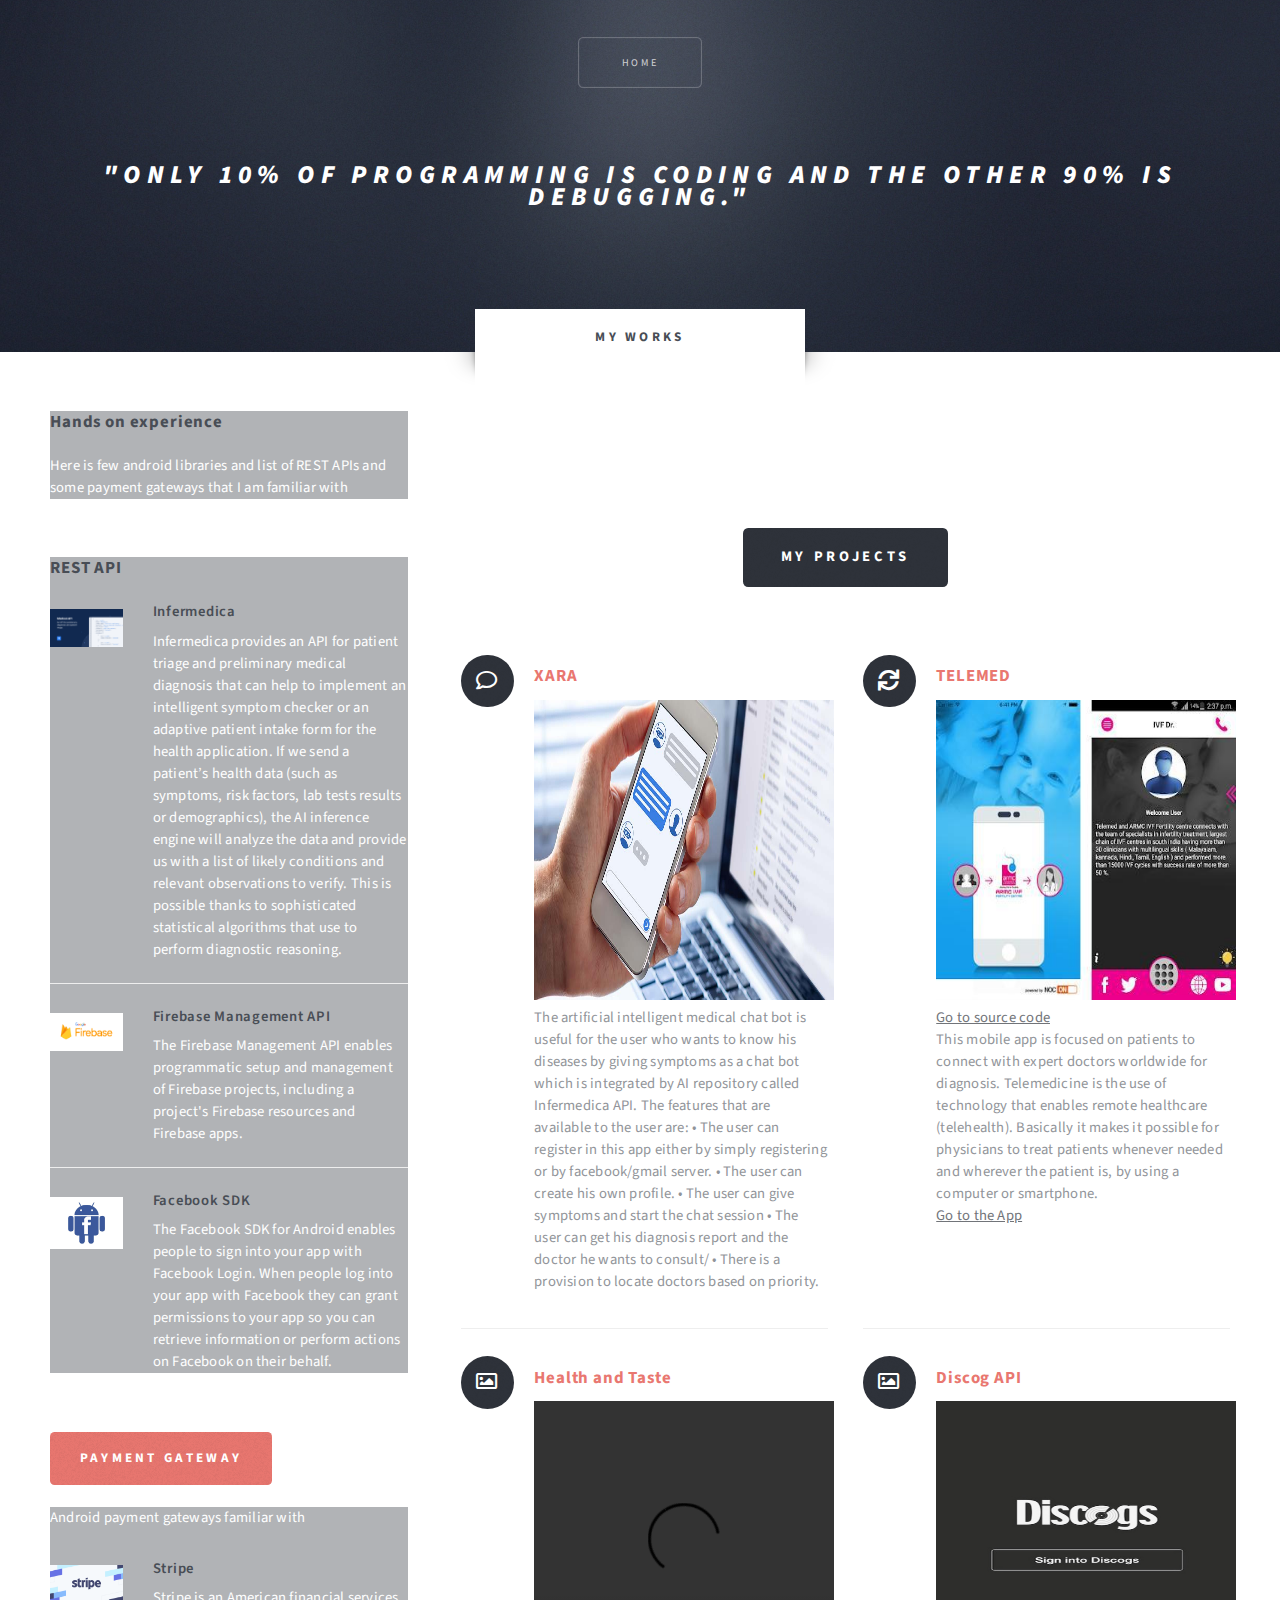
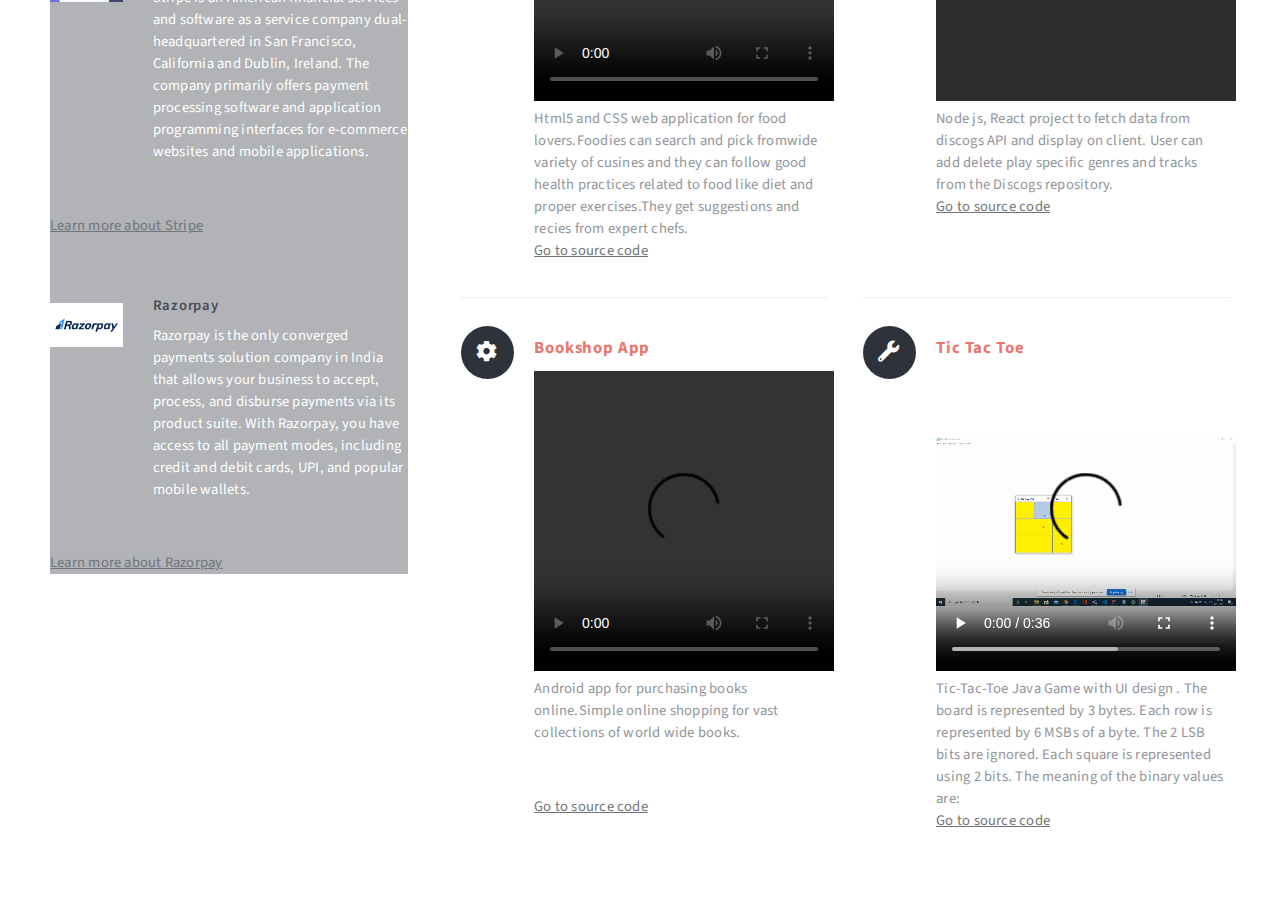
==== left-sidebar.html @ 01635f83 "portfolio" ====
<!DOCTYPE HTML>
<!--
	Escape Velocity by HTML5 UP
	html5up.net | @ajlkn
	Free for personal and commercial use under the CCA 3.0 license (html5up.net/license)
-->
<html>

<head>
	<title>Left Sidebar - Escape Velocity by HTML5 UP</title>
	<meta charset="utf-8" />
	<meta name="viewport" content="width=device-width, initial-scale=1, user-scalable=no" />
	<link rel="stylesheet" href="assets/css/main.css" />
</head>

<body class="left-sidebar is-preload">
	<div id="page-wrapper">

		<!-- Header -->
		<section id="header" class="wrapper">

			<!-- Logo -->
			<div id="logo">
				<h1><a href="index.html"><i>"Only 10% of programming is coding and The other 90% is debugging."</I></a>
				</h1>
				<p></p>
			</div>

			<!-- Nav -->
			<nav id="nav">
				<ul>
					<li><a href="index.html">Home</a></li>
					<!-- <li>
						<a href="#">Dropdown</a>
						<ul>
							<li><a href="#">Lorem ipsum</a></li>
							<li><a href="#">Magna veroeros</a></li>
							<li><a href="#">Etiam nisl</a></li>
							<li>
								<a href="#">Sed consequat</a>
								<ul>
									<li><a href="#">Lorem dolor</a></li>
									<li><a href="#">Amet consequat</a></li>
									<li><a href="#">Magna phasellus</a></li>
									<li><a href="#">Etiam nisl</a></li>
									<li><a href="#">Sed feugiat</a></li>
								</ul>
							</li>
							<li><a href="#">Nisl tempus</a></li>
						</ul>
					</li> -->
					<!-- <li class="current"><a href="left-sidebar.html">Left Sidebar</a></li>
					<li><a href="right-sidebar.html">Right Sidebar</a></li>
					<li><a href="no-sidebar.html">No Sidebar</a></li> -->
				</ul>
			</nav>

		</section>

		<!-- Main -->
		<section id="main" class="wrapper style2">
			<div class="title">MY WORKS</div>
			<div class="container">
				<div class="row gtr-150">
					<div class="col-4 col-12-medium">

						<!-- Sidebar -->
						<div id="sidebar">
							<section class="box">
								<header>
									<h2>Hands on experience</h2>
								</header>
								<p>Here is few android libraries and list of REST APIs and some payment gateways that I
									am familiar with </p>
								<!-- <a href="#" class="button style1">Learn More</a> -->
							</section>
							<section class="box">
								<header>
									<h2>REST API</h2>
								</header>
								<ul class="style2">
									<li>
										<article class="box post-excerpt">
											<a href="#" class="image left"><img src="images/infermedica.png"
													alt="" /></a>
											<h3><a href="#">Infermedica</a></h3>
											<p>Infermedica provides an API for patient triage and preliminary medical
												diagnosis that can help to implement an intelligent symptom checker or
												an adaptive patient intake form for the health application.

												If we send a patient’s health data (such as symptoms, risk factors,
												lab tests results or demographics), the AI inference engine will analyze
												the data and provide us with a list of likely conditions and relevant
												observations to verify. This is possible thanks to sophisticated
												statistical algorithms that use to perform diagnostic reasoning.</p>
										</article>
									</li>
									<li>
										<article class="box post-excerpt">
											<a href="#" class="image left"><img src="images/firebase.png" alt="" /></a>
											<h3><a href="#">Firebase Management API</a></h3>
											<p>The Firebase Management API enables programmatic setup and management of
												Firebase projects, including a project's Firebase resources and Firebase
												apps.</p>
										</article>
									</li>
									<li>
										<article class="box post-excerpt">
											<a href="#" class="image left"><img src="images/facebooksdk.png"
													alt="" /></a>
											<h3><a href="#">Facebook SDK</a></h3>
											<p>The Facebook SDK for Android enables people to sign into your app with
												Facebook Login. When people log into your app with Facebook they can
												grant permissions to your app so you can retrieve information or perform
												actions on Facebook on their behalf.</p>
										</article>
									</li>
								</ul>


							</section>
							<a href="#" class="button style1">Payment Gateway</a></br><br>
							<section class="box">

								<header>
									<p>Android payment gateways familiar with</p>
								</header>

								<article class="box post-excerpt">
									<a href="#" class="image left"><img src="images/stripe.png" alt="" /></a>
									<h3><a href="#">Stripe</a></h3>
									<p>Stripe is an American financial services and software as a service company
										dual-headquartered in San Francisco, California and Dublin, Ireland. The
										company primarily offers payment processing software and application
										programming interfaces for e-commerce websites and mobile applications. </p>
									<br><a href="https://stripe.com/en-ca">Learn more about Stripe</a>
								</article>


								<article class="box post-excerpt">
									<a href="#" class="image left"><img src="images/razorpay.png" alt="" /></a>
									<h3><a href="#">Razorpay</a></h3>
									<p>Razorpay is the only converged payments solution company in India that allows
										your business to accept, process, and disburse payments via its product
										suite. With Razorpay, you have access to all payment modes, including credit
										and debit cards, UPI, and popular mobile wallets.</p>
									<br><a href="https://razorpay.com/?couponCode=NEWYEAR21&version=t2">Learn more
										about Razorpay</a>
								</article>

								<!-- <ul class="style3">
									<li><a href="#">Picasso</a></li>
									<li><a href="#">Glide</a></li>
									<li><a href="#">Orci sem vel libero cras nisi odio</a></li>
									<li><a href="#">Sed hendrerit massa nam mattis</a></li>
									<li><a href="#">Turpis vel leo accumsan aliquet</a></li>
									<li><a href="#">Dapibus mi fermentum fusce non</a></li>
									<li><a href="#">Arcu laoreet sapien tempus</a></li>
									<li><a href="#">Nulla iaculis egestas varius</a></li>
									<li><a href="#">Augue massa feugiat quam pretium</a></li>
									<li><a href="#">Orci sem vel libero cras nisi odio</a></li>
									<li><a href="#">Sed hendrerit massa nam mattis</a></li>
								</ul> -->
							</section>
						</div>

					</div>
					<div class="col-8 col-12-medium imp-medium">

						<!-- Features -->
						<section id="features">
							<header class="style1">
								<ul class="actions">
									<li><a href="#" class="button style3 large">MY PROJECTS</a></li>
								</ul>
								<!-- <h2></h2> -->
								<!-- <p>Here is some of my few academic projects</p> -->
							</header>
							<div class="feature-list">
								<div class="row">
									<div class="col-6 col-12-medium">
										<section>
											<h3 class="icon fa-comment">XARA</h3>
											<img src="images/xara.jpg" alt="" width="300" height="300" />
											<p>The artificial intelligent medical chat bot is useful for the user who
												wants to
												know his diseases by giving symptoms as a chat bot which is integrated
												by AI
												repository called Infermedica API.
												The features that are available to the user are:
												• The user can register in this app either by simply registering or by
												facebook/gmail server.
												• The user can create his own profile.
												• The user can give symptoms and start the chat session
												• The user can get his diagnosis report and the doctor he wants to
												consult/
												• There is a provision to locate doctors based on priority.
												<!-- <br><a href="https://github.com/liyaalex/MusicPlaylist.git">Go to source
											code</a> -->
											</p>
										</section>
									</div>
									<div class="col-6 col-12-medium">
										<section>
											<h3 class="icon solid fa-sync">TELEMED</h3>
											<img src="images/telemedImg.jpg" alt="" width="300" height="300" />
											<br><a href="https://github.com/krishnajayakumar/health-taste.git">Go to
												source
												code</a>
											<p>This mobile app is focused on patients to connect with expert doctors
												worldwide
												for diagnosis.
												Telemedicine is the use of technology that enables remote healthcare
												(telehealth). Basically it makes it possible for physicians to treat
												patients
												whenever needed and wherever the patient is, by using a computer or
												smartphone.
												<br><a href="http://telemedapp.care/">Go to the App</a>
											</p>
										</section>
									</div>
									<div class="col-6 col-12-medium">
										<section>
											<h3 class="icon fa-image"> Health and Taste</h3>
											<video width="300" height="300" controls autoplay>
												<source src="images/healthandTaste.mp4" type=video/mp4> </video> <p>
												Html5 and
												CSS web application for food lovers.Foodies can search and pick
												fromwide variety of cusines and they can follow good health practices
												related to
												food like diet and proper exercises.They get suggestions and recies from
												expert
												chefs.
												<br><a
													href="https://github.com/krishnajayakumar/HealthandTasteBuds.git">Go
													to
													source
													code</a>
												</p>
										</section>
									</div>
									<div class="col-6 col-12-medium">
										<section>
											<h3 class="icon fa-image"> Discog API</h3>
											<img src="images/discog.jpg" alt="" width="300" height="300" />
											<p>Node js, React
												project to fetch data from discogs API and display on client.
												User can add delete play specific genres and tracks from the Discogs
												repository.
												<br><a href="https://github.com/krishnajayakumar/discogMusic.git">Go to
													source
													code</a>
											</p>
										</section>
									</div>
									<div class="col-6 col-12-medium">
										<section>
											<h3 class="icon solid fa-cog">Bookshop App</h3>

											<video width="300" height="300" controls autoplay>
												<source src="images/bookshop.mp4" type=video/mp4> </video> <p>Android
												app for purchasing books online.Simple online shopping for vast
												collections of world wide books.</p>
												<br><a href="https://github.com/krishnajayakumar/BookShop.git">Go to
													source
													code</a>
										</section>
									</div>
									<div class="col-6 col-12-medium">
										<section>
											<h3 class="icon solid fa-wrench">Tic Tac Toe</h3>
											<video width="300" height="300" controls autoplay>
												<source src="images/tic_tac_toe.webm" type=video/mp4> </video> <p>
												Tic-Tac-Toe
												Java
												Game with UI design .
												The board is represented by 3 bytes. Each row is represented by 6 MSBs
												of a
												byte. The 2 LSB bits are ignored.
												Each square is represented using 2 bits. The meaning of the binary
												values are:
												<br><a href="https://github.com/krishnajayakumar/my-projects.git">Go to
													source
													code</a>
												</p>
										</section>
									</div>

								</div>
								<!-- <ul class="actions special">
							<li><a href="#" class="button style1 large">Get Started</a></li>
							<li><a href="#" class="button style2 large">More Info</a></li>
						</ul> -->
						</section>

					</div>
		</section>



	</div>
	</div>
	</div>
	</section>


	</div>

	<!-- Scripts -->
	<script src="assets/js/jquery.min.js"></script>
	<script src="assets/js/jquery.dropotron.min.js"></script>
	<script src="assets/js/browser.min.js"></script>
	<script src="assets/js/breakpoints.min.js"></script>
	<script src="assets/js/util.js"></script>
	<script src="assets/js/main.js"></script>

</body>

</html>
---- assets/css/main.css ----
@import url("fontawesome-all.min.css");
@import url("https://fonts.googleapis.com/css?family=Source+Sans+Pro:400,400italic,700,900");

/*
	Escape Velocity by HTML5 UP
	html5up.net | @ajlkn
	Free for personal and commercial use under the CCA 3.0 license (html5up.net/license)
*/

html, body, div, span, applet, object,
iframe, h1, h2, h3, h4, h5, h6, p, blockquote,
pre, a, abbr, acronym, address, big, cite,
code, del, dfn, em, img, ins, kbd, q, s, samp,
small, strike, strong, sub, sup, tt, var, b,
u, i, center, dl, dt, dd, ol, ul, li, fieldset,
form, label, legend, table, caption, tbody,
tfoot, thead, tr, th, td, article, aside,
canvas, details, embed, figure, figcaption,
footer, header, hgroup, menu, nav, output, ruby,
section, summary, time, mark, audio, video {
	margin: 0;
	padding: 0;
	border: 0;
	font-size: 100%;
	font: inherit;
	vertical-align: baseline;}

article, aside, details, figcaption, figure,
footer, header, hgroup, menu, nav, section {
	display: block;}

body {
	line-height: 1;
}

ol, ul {
	list-style: none;
}

blockquote, q {
	quotes: none;
}

	blockquote:before, blockquote:after, q:before, q:after {
		content: '';
		content: none;
	}

table {
	border-collapse: collapse;
	border-spacing: 0;
}

body {
	-webkit-text-size-adjust: none;
}

mark {
	background-color: transparent;
	color: inherit;
}

input::-moz-focus-inner {
	border: 0;
	padding: 0;
}

input, select, textarea {
	-moz-appearance: none;
	-webkit-appearance: none;
	-ms-appearance: none;
	appearance: none;
}

/* Basic */

	@-ms-viewport {
		width: device-width;
	}

	html {
		box-sizing: border-box;
	}

	*, *:before, *:after {
		box-sizing: inherit;
	}

	body.is-preload *, body.is-preload *:before, body.is-preload *:after {
		-moz-animation: none !important;
		-webkit-animation: none !important;
		-ms-animation: none !important;
		animation: none !important;
		-moz-transition: none !important;
		-webkit-transition: none !important;
		-ms-transition: none !important;
		transition: none !important;
	}

	body, input, textarea, select {
		font-family: 'Source Sans Pro', sans-serif;
		font-weight: 400;
		color: #919499;
		font-size: 14pt;
		line-height: 1.75em;
		letter-spacing: 0.025em;
	}

	h1, h2, h3, h4, h5, h6 {
		font-weight: 700;
		color: #484d55;
	}

		h1 a, h2 a, h3 a, h4 a, h5 a, h6 a {
			color: inherit;
			text-decoration: none;
		}

	a {
		-moz-transition: color .25s ease-in-out;
		-webkit-transition: color .25s ease-in-out;
		-ms-transition: color .25s ease-in-out;
		transition: color .25s ease-in-out;
		text-decoration: underline;
		color: #717479;
	}

		a:hover {
			text-decoration: none;
		}

	strong, b {
		font-weight: 700;
		color: #484d55;
	}

	blockquote {
		border-left: solid 0.5em #ddd;
		padding: 1em 0 1em 2em;
		font-style: italic;
	}

	em, i {
		font-style: italic;
	}

	hr {
		border: 0;
		border-top: solid 1px #ddd;
		margin: 2em 0 2em 0;
	}

	sub {
		position: relative;
		top: 0.5em;
		font-size: 0.8em;
	}

	sup {
		position: relative;
		top: -0.5em;
		font-size: 0.8em;
	}

	.nobr {
		white-space: nowrap;
	}

	br.clear {
		clear: both;
	}

	p, ul, ol, dl, table, blockquote, form {
		margin-bottom: 2em;
	}

/* Container */

	.container {
		margin: 0 auto;
		max-width: 100%;
		width: 68em;
	}

		@media screen and (max-width: 1680px) {

			.container {
				width: 70em;
			}

		}

		@media screen and (max-width: 1280px) {

			.container {
				width: calc(100% - 100px);
			}

		}

		@media screen and (max-width: 980px) {

			.container {
				width: calc(100% - 100px);
			}

		}

		@media screen and (max-width: 736px) {

			.container {
				width: calc(100% - 40px);
			}

		}

/* Row */

	.row {
		display: flex;
		flex-wrap: wrap;
		box-sizing: border-box;
		align-items: stretch;
	}
.center {
  display: block;
  margin-left: auto;
  margin-right: auto;
  margin-top:10%;
  width: 20%;
  border-radius: 50%;
  
}
.centerBackground {
	display: block;
	padding: 20dp;
	margin-left: auto;
	margin-right: auto;
	width: 40%;
	color: white;
	background-color: brown;
  }
		.row > * {
			box-sizing: border-box;
		}

		.row.gtr-uniform > * > :last-child {
			margin-bottom: 0;
		}

		.row.aln-left {
			justify-content: flex-start;
		}

		.row.aln-center {
			justify-content: center;
		}

		.row.aln-right {
			justify-content: flex-end;
		}

		.row.aln-top {
			align-items: flex-start;
		}

		.row.aln-middle {
			align-items: center;
		}

		.row.aln-bottom {
			align-items: flex-end;
		}

		.row > .imp {
			order: -1;
		}

		.row > .col-1 {
			width: 8.33333%;
		}

		.row > .off-1 {
			margin-left: 8.33333%;
		}

		.row > .col-2 {
			width: 16.66667%;
		}

		.row > .off-2 {
			margin-left: 16.66667%;
		}

		.row > .col-3 {
			width: 25%;
		}

		.row > .off-3 {
			margin-left: 25%;
		}

		.row > .col-4 {
			width: 33.33333%;
		}

		.row > .off-4 {
			margin-left: 33.33333%;
		}

		.row > .col-5 {
			width: 41.66667%;
		}

		.row > .off-5 {
			margin-left: 41.66667%;
		}

		.row > .col-6 {
			width: 50%;
		}

		.row > .off-6 {
			margin-left: 50%;
		}

		.row > .col-7 {
			width: 58.33333%;
		}

		.row > .off-7 {
			margin-left: 58.33333%;
		}

		.row > .col-8 {
			width: 66.66667%;
		}

		.row > .off-8 {
			margin-left: 66.66667%;
		}

		.row > .col-9 {
			width: 75%;
		}

		.row > .off-9 {
			margin-left: 75%;
		}

		.row > .col-10 {
			width: 83.33333%;
		}

		.row > .off-10 {
			margin-left: 83.33333%;
		}

		.row > .col-11 {
			width: 91.66667%;
		}

		.row > .off-11 {
			margin-left: 91.66667%;
		}

		.row > .col-12 {
			width: 100%;
		}

		.row > .off-12 {
			margin-left: 100%;
		}

		.row.gtr-0 {
			margin-top: 0px;
			margin-left: 0px;
		}

			.row.gtr-0 > * {
				padding: 0px 0 0 0px;
			}

			.row.gtr-0.gtr-uniform {
				margin-top: 0px;
			}

				.row.gtr-0.gtr-uniform > * {
					padding-top: 0px;
				}

		.row.gtr-25 {
			margin-top: -12.5px;
			margin-left: -12.5px;
		}

			.row.gtr-25 > * {
				padding: 12.5px 0 0 12.5px;
			}

			.row.gtr-25.gtr-uniform {
				margin-top: -12.5px;
			}

				.row.gtr-25.gtr-uniform > * {
					padding-top: 12.5px;
				}

		.row.gtr-50 {
			margin-top: -25px;
			margin-left: -25px;
		}

			.row.gtr-50 > * {
				padding: 25px 0 0 25px;
			}

			.row.gtr-50.gtr-uniform {
				margin-top: -25px;
			}

				.row.gtr-50.gtr-uniform > * {
					padding-top: 25px;
				}

		.row {
			margin-top: -50px;
			margin-left: -50px;
		}

			.row > * {
				padding: 50px 0 0 50px;
			}

			.row.gtr-uniform {
				margin-top: -50px;
			}

				.row.gtr-uniform > * {
					padding-top: 50px;
				}

		.row.gtr-150 {
			margin-top: -75px;
			margin-left: -75px;
		}

			.row.gtr-150 > * {
				padding: 75px 0 0 75px;
			}

			.row.gtr-150.gtr-uniform {
				margin-top: -75px;
			}

				.row.gtr-150.gtr-uniform > * {
					padding-top: 75px;
				}

		.row.gtr-200 {
			margin-top: -100px;
			margin-left: -100px;
		}

			.row.gtr-200 > * {
				padding: 100px 0 0 100px;
			}

			.row.gtr-200.gtr-uniform {
				margin-top: -100px;
			}

				.row.gtr-200.gtr-uniform > * {
					padding-top: 100px;
				}

		@media screen and (max-width: 1680px) {

			.row {
				display: flex;
				flex-wrap: wrap;
				box-sizing: border-box;
				align-items: stretch;
			}

				.row > * {
					box-sizing: border-box;
				}

				.row.gtr-uniform > * > :last-child {
					margin-bottom: 0;
				}

				.row.aln-left {
					justify-content: flex-start;
				}

				.row.aln-center {
					justify-content: center;
				}

				.row.aln-right {
					justify-content: flex-end;
				}

				.row.aln-top {
					align-items: flex-start;
				}

				.row.aln-middle {
					align-items: center;
				}

				.row.aln-bottom {
					align-items: flex-end;
				}

				.row > .imp-xlarge {
					order: -1;
				}

				.row > .col-1-xlarge {
					width: 8.33333%;
				}

				.row > .off-1-xlarge {
					margin-left: 8.33333%;
				}

				.row > .col-2-xlarge {
					width: 16.66667%;
				}

				.row > .off-2-xlarge {
					margin-left: 16.66667%;
				}

				.row > .col-3-xlarge {
					width: 25%;
				}

				.row > .off-3-xlarge {
					margin-left: 25%;
				}

				.row > .col-4-xlarge {
					width: 33.33333%;
				}

				.row > .off-4-xlarge {
					margin-left: 33.33333%;
				}

				.row > .col-5-xlarge {
					width: 41.66667%;
				}

				.row > .off-5-xlarge {
					margin-left: 41.66667%;
				}

				.row > .col-6-xlarge {
					width: 50%;
				}

				.row > .off-6-xlarge {
					margin-left: 50%;
				}

				.row > .col-7-xlarge {
					width: 58.33333%;
				}

				.row > .off-7-xlarge {
					margin-left: 58.33333%;
				}

				.row > .col-8-xlarge {
					width: 66.66667%;
				}

				.row > .off-8-xlarge {
					margin-left: 66.66667%;
				}

				.row > .col-9-xlarge {
					width: 75%;
				}

				.row > .off-9-xlarge {
					margin-left: 75%;
				}

				.row > .col-10-xlarge {
					width: 83.33333%;
				}

				.row > .off-10-xlarge {
					margin-left: 83.33333%;
				}

				.row > .col-11-xlarge {
					width: 91.66667%;
				}

				.row > .off-11-xlarge {
					margin-left: 91.66667%;
				}

				.row > .col-12-xlarge {
					width: 100%;
				}

				.row > .off-12-xlarge {
					margin-left: 100%;
				}

				.row.gtr-0 {
					margin-top: 0px;
					margin-left: 0px;
				}

					.row.gtr-0 > * {
						padding: 0px 0 0 0px;
					}

					.row.gtr-0.gtr-uniform {
						margin-top: 0px;
					}

						.row.gtr-0.gtr-uniform > * {
							padding-top: 0px;
						}

				.row.gtr-25 {
					margin-top: -12.5px;
					margin-left: -12.5px;
				}

					.row.gtr-25 > * {
						padding: 12.5px 0 0 12.5px;
					}

					.row.gtr-25.gtr-uniform {
						margin-top: -12.5px;
					}

						.row.gtr-25.gtr-uniform > * {
							padding-top: 12.5px;
						}

				.row.gtr-50 {
					margin-top: -25px;
					margin-left: -25px;
				}

					.row.gtr-50 > * {
						padding: 25px 0 0 25px;
					}

					.row.gtr-50.gtr-uniform {
						margin-top: -25px;
					}

						.row.gtr-50.gtr-uniform > * {
							padding-top: 25px;
						}

				.row {
					margin-top: -50px;
					margin-left: -50px;
				}

					.row > * {
						padding: 50px 0 0 50px;
					}

					.row.gtr-uniform {
						margin-top: -50px;
					}

						.row.gtr-uniform > * {
							padding-top: 50px;
						}

				.row.gtr-150 {
					margin-top: -75px;
					margin-left: -75px;
				}

					.row.gtr-150 > * {
						padding: 75px 0 0 75px;
					}

					.row.gtr-150.gtr-uniform {
						margin-top: -75px;
					}

						.row.gtr-150.gtr-uniform > * {
							padding-top: 75px;
						}

				.row.gtr-200 {
					margin-top: -100px;
					margin-left: -100px;
				}

					.row.gtr-200 > * {
						padding: 100px 0 0 100px;
					}

					.row.gtr-200.gtr-uniform {
						margin-top: -100px;
					}

						.row.gtr-200.gtr-uniform > * {
							padding-top: 100px;
						}

		}

		@media screen and (max-width: 1280px) {

			.row {
				display: flex;
				flex-wrap: wrap;
				box-sizing: border-box;
				align-items: stretch;
			}

				.row > * {
					box-sizing: border-box;
				}

				.row.gtr-uniform > * > :last-child {
					margin-bottom: 0;
				}

				.row.aln-left {
					justify-content: flex-start;
				}

				.row.aln-center {
					justify-content: center;
				}

				.row.aln-right {
					justify-content: flex-end;
				}

				.row.aln-top {
					align-items: flex-start;
				}

				.row.aln-middle {
					align-items: center;
				}

				.row.aln-bottom {
					align-items: flex-end;
				}

				.row > .imp-large {
					order: -1;
				}

				.row > .col-1-large {
					width: 8.33333%;
				}

				.row > .off-1-large {
					margin-left: 8.33333%;
				}

				.row > .col-2-large {
					width: 16.66667%;
				}

				.row > .off-2-large {
					margin-left: 16.66667%;
				}

				.row > .col-3-large {
					width: 25%;
				}

				.row > .off-3-large {
					margin-left: 25%;
				}

				.row > .col-4-large {
					width: 33.33333%;
				}

				.row > .off-4-large {
					margin-left: 33.33333%;
				}

				.row > .col-5-large {
					width: 41.66667%;
				}

				.row > .off-5-large {
					margin-left: 41.66667%;
				}

				.row > .col-6-large {
					width: 50%;
				}

				.row > .off-6-large {
					margin-left: 50%;
				}

				.row > .col-7-large {
					width: 58.33333%;
				}

				.row > .off-7-large {
					margin-left: 58.33333%;
				}

				.row > .col-8-large {
					width: 66.66667%;
				}

				.row > .off-8-large {
					margin-left: 66.66667%;
				}

				.row > .col-9-large {
					width: 75%;
				}

				.row > .off-9-large {
					margin-left: 75%;
				}

				.row > .col-10-large {
					width: 83.33333%;
				}

				.row > .off-10-large {
					margin-left: 83.33333%;
				}

				.row > .col-11-large {
					width: 91.66667%;
				}

				.row > .off-11-large {
					margin-left: 91.66667%;
				}

				.row > .col-12-large {
					width: 100%;
				}

				.row > .off-12-large {
					margin-left: 100%;
				}

				.row.gtr-0 {
					margin-top: 0px;
					margin-left: 0px;
				}

					.row.gtr-0 > * {
						padding: 0px 0 0 0px;
					}

					.row.gtr-0.gtr-uniform {
						margin-top: 0px;
					}

						.row.gtr-0.gtr-uniform > * {
							padding-top: 0px;
						}

				.row.gtr-25 {
					margin-top: -8.75px;
					margin-left: -8.75px;
				}

					.row.gtr-25 > * {
						padding: 8.75px 0 0 8.75px;
					}

					.row.gtr-25.gtr-uniform {
						margin-top: -8.75px;
					}

						.row.gtr-25.gtr-uniform > * {
							padding-top: 8.75px;
						}

				.row.gtr-50 {
					margin-top: -17.5px;
					margin-left: -17.5px;
				}

					.row.gtr-50 > * {
						padding: 17.5px 0 0 17.5px;
					}

					.row.gtr-50.gtr-uniform {
						margin-top: -17.5px;
					}

						.row.gtr-50.gtr-uniform > * {
							padding-top: 17.5px;
						}

				.row {
					margin-top: -35px;
					margin-left: -35px;
				}

					.row > * {
						padding: 35px 0 0 35px;
					}

					.row.gtr-uniform {
						margin-top: -35px;
					}

						.row.gtr-uniform > * {
							padding-top: 35px;
						}

				.row.gtr-150 {
					margin-top: -52.5px;
					margin-left: -52.5px;
				}

					.row.gtr-150 > * {
						padding: 52.5px 0 0 52.5px;
					}

					.row.gtr-150.gtr-uniform {
						margin-top: -52.5px;
					}

						.row.gtr-150.gtr-uniform > * {
							padding-top: 52.5px;
						}

				.row.gtr-200 {
					margin-top: -70px;
					margin-left: -70px;
				}

					.row.gtr-200 > * {
						padding: 70px 0 0 70px;
					}

					.row.gtr-200.gtr-uniform {
						margin-top: -70px;
					}

						.row.gtr-200.gtr-uniform > * {
							padding-top: 70px;
						}

		}

		@media screen and (max-width: 980px) {

			.row {
				display: flex;
				flex-wrap: wrap;
				box-sizing: border-box;
				align-items: stretch;
			}

				.row > * {
					box-sizing: border-box;
				}

				.row.gtr-uniform > * > :last-child {
					margin-bottom: 0;
				}

				.row.aln-left {
					justify-content: flex-start;
				}

				.row.aln-center {
					justify-content: center;
				}

				.row.aln-right {
					justify-content: flex-end;
				}

				.row.aln-top {
					align-items: flex-start;
				}

				.row.aln-middle {
					align-items: center;
				}

				.row.aln-bottom {
					align-items: flex-end;
				}

				.row > .imp-medium {
					order: -1;
				}

				.row > .col-1-medium {
					width: 8.33333%;
				}

				.row > .off-1-medium {
					margin-left: 8.33333%;
				}

				.row > .col-2-medium {
					width: 16.66667%;
				}

				.row > .off-2-medium {
					margin-left: 16.66667%;
				}

				.row > .col-3-medium {
					width: 25%;
				}

				.row > .off-3-medium {
					margin-left: 25%;
				}

				.row > .col-4-medium {
					width: 33.33333%;
				}

				.row > .off-4-medium {
					margin-left: 33.33333%;
				}

				.row > .col-5-medium {
					width: 41.66667%;
				}

				.row > .off-5-medium {
					margin-left: 41.66667%;
				}

				.row > .col-6-medium {
					width: 50%;
				}

				.row > .off-6-medium {
					margin-left: 50%;
				}

				.row > .col-7-medium {
					width: 58.33333%;
				}

				.row > .off-7-medium {
					margin-left: 58.33333%;
				}

				.row > .col-8-medium {
					width: 66.66667%;
				}

				.row > .off-8-medium {
					margin-left: 66.66667%;
				}

				.row > .col-9-medium {
					width: 75%;
				}

				.row > .off-9-medium {
					margin-left: 75%;
				}

				.row > .col-10-medium {
					width: 83.33333%;
				}

				.row > .off-10-medium {
					margin-left: 83.33333%;
				}

				.row > .col-11-medium {
					width: 91.66667%;
				}

				.row > .off-11-medium {
					margin-left: 91.66667%;
				}

				.row > .col-12-medium {
					width: 100%;
				}

				.row > .off-12-medium {
					margin-left: 100%;
				}

				.row.gtr-0 {
					margin-top: 0px;
					margin-left: 0px;
				}

					.row.gtr-0 > * {
						padding: 0px 0 0 0px;
					}

					.row.gtr-0.gtr-uniform {
						margin-top: 0px;
					}

						.row.gtr-0.gtr-uniform > * {
							padding-top: 0px;
						}

				.row.gtr-25 {
					margin-top: -12.5px;
					margin-left: -12.5px;
				}

					.row.gtr-25 > * {
						padding: 12.5px 0 0 12.5px;
					}

					.row.gtr-25.gtr-uniform {
						margin-top: -12.5px;
					}

						.row.gtr-25.gtr-uniform > * {
							padding-top: 12.5px;
						}

				.row.gtr-50 {
					margin-top: -25px;
					margin-left: -25px;
				}

					.row.gtr-50 > * {
						padding: 25px 0 0 25px;
					}

					.row.gtr-50.gtr-uniform {
						margin-top: -25px;
					}

						.row.gtr-50.gtr-uniform > * {
							padding-top: 25px;
						}

				.row {
					margin-top: -50px;
					margin-left: -50px;
				}

					.row > * {
						padding: 50px 0 0 50px;
					}

					.row.gtr-uniform {
						margin-top: -50px;
					}

						.row.gtr-uniform > * {
							padding-top: 50px;
						}

				.row.gtr-150 {
					margin-top: -75px;
					margin-left: -75px;
				}

					.row.gtr-150 > * {
						padding: 75px 0 0 75px;
					}

					.row.gtr-150.gtr-uniform {
						margin-top: -75px;
					}

						.row.gtr-150.gtr-uniform > * {
							padding-top: 75px;
						}

				.row.gtr-200 {
					margin-top: -100px;
					margin-left: -100px;
				}

					.row.gtr-200 > * {
						padding: 100px 0 0 100px;
					}

					.row.gtr-200.gtr-uniform {
						margin-top: -100px;
					}

						.row.gtr-200.gtr-uniform > * {
							padding-top: 100px;
						}

		}

		@media screen and (max-width: 736px) {

			.row {
				display: flex;
				flex-wrap: wrap;
				box-sizing: border-box;
				align-items: stretch;
			}

				.row > * {
					box-sizing: border-box;
				}

				.row.gtr-uniform > * > :last-child {
					margin-bottom: 0;
				}

				.row.aln-left {
					justify-content: flex-start;
				}

				.row.aln-center {
					justify-content: center;
				}

				.row.aln-right {
					justify-content: flex-end;
				}

				.row.aln-top {
					align-items: flex-start;
				}

				.row.aln-middle {
					align-items: center;
				}

				.row.aln-bottom {
					align-items: flex-end;
				}

				.row > .imp-small {
					order: -1;
				}

				.row > .col-1-small {
					width: 8.33333%;
				}

				.row > .off-1-small {
					margin-left: 8.33333%;
				}

				.row > .col-2-small {
					width: 16.66667%;
				}

				.row > .off-2-small {
					margin-left: 16.66667%;
				}

				.row > .col-3-small {
					width: 25%;
				}

				.row > .off-3-small {
					margin-left: 25%;
				}

				.row > .col-4-small {
					width: 33.33333%;
				}

				.row > .off-4-small {
					margin-left: 33.33333%;
				}

				.row > .col-5-small {
					width: 41.66667%;
				}

				.row > .off-5-small {
					margin-left: 41.66667%;
				}

				.row > .col-6-small {
					width: 50%;
				}

				.row > .off-6-small {
					margin-left: 50%;
				}

				.row > .col-7-small {
					width: 58.33333%;
				}

				.row > .off-7-small {
					margin-left: 58.33333%;
				}

				.row > .col-8-small {
					width: 66.66667%;
				}

				.row > .off-8-small {
					margin-left: 66.66667%;
				}

				.row > .col-9-small {
					width: 75%;
				}

				.row > .off-9-small {
					margin-left: 75%;
				}

				.row > .col-10-small {
					width: 83.33333%;
				}

				.row > .off-10-small {
					margin-left: 83.33333%;
				}

				.row > .col-11-small {
					width: 91.66667%;
				}

				.row > .off-11-small {
					margin-left: 91.66667%;
				}

				.row > .col-12-small {
					width: 100%;
				}

				.row > .off-12-small {
					margin-left: 100%;
				}

				.row.gtr-0 {
					margin-top: 0px;
					margin-left: 0px;
				}

					.row.gtr-0 > * {
						padding: 0px 0 0 0px;
					}

					.row.gtr-0.gtr-uniform {
						margin-top: 0px;
					}

						.row.gtr-0.gtr-uniform > * {
							padding-top: 0px;
						}

				.row.gtr-25 {
					margin-top: -7.5px;
					margin-left: -7.5px;
				}

					.row.gtr-25 > * {
						padding: 7.5px 0 0 7.5px;
					}

					.row.gtr-25.gtr-uniform {
						margin-top: -7.5px;
					}

						.row.gtr-25.gtr-uniform > * {
							padding-top: 7.5px;
						}

				.row.gtr-50 {
					margin-top: -15px;
					margin-left: -15px;
				}

					.row.gtr-50 > * {
						padding: 15px 0 0 15px;
					}

					.row.gtr-50.gtr-uniform {
						margin-top: -15px;
					}

						.row.gtr-50.gtr-uniform > * {
							padding-top: 15px;
						}

				.row {
					margin-top: -30px;
					margin-left: -30px;
				}

					.row > * {
						padding: 30px 0 0 30px;
					}

					.row.gtr-uniform {
						margin-top: -30px;
					}

						.row.gtr-uniform > * {
							padding-top: 30px;
						}

				.row.gtr-150 {
					margin-top: -45px;
					margin-left: -45px;
				}

					.row.gtr-150 > * {
						padding: 45px 0 0 45px;
					}

					.row.gtr-150.gtr-uniform {
						margin-top: -45px;
					}

						.row.gtr-150.gtr-uniform > * {
							padding-top: 45px;
						}

				.row.gtr-200 {
					margin-top: -60px;
					margin-left: -60px;
				}

					.row.gtr-200 > * {
						padding: 60px 0 0 60px;
					}

					.row.gtr-200.gtr-uniform {
						margin-top: -60px;
					}

						.row.gtr-200.gtr-uniform > * {
							padding-top: 60px;
						}

		}

/* Section/Article */

	section,
	article {
		margin: 0 0 4em 0;
		
	}
	

	section > :last-child,
	article > :last-child,
	section:last-child,
	article:last-child {
		margin-bottom: 0;
	}

	header.style1 {
		text-align: center;
		padding: 3em 0 3em 0;
	}

		header.style1 h2 {
			font-weight: 700;
			font-size: 2em;
			letter-spacing: 0.075em;
			line-height: 1.5em;
		}

		header.style1 p {
			color: #b1b4b9;
			display: block;
			margin: 1.15em 0 0 0;
			font-size: 1.3em;
			letter-spacing: 0.075em;
			line-height: 1.5em;
		}

/* Table */

	table {
		width: 100%;
	}

		table.default {
			width: 100%;
		}

			table.default tbody tr:nth-child(2n+2) {
				background: #f4f4f4;
			}

			table.default td {
				padding: 0.5em 1em 0.5em 1em;
			}

			table.default th {
				text-align: left;
				font-weight: 400;
				padding: 0.5em 1em 0.5em 1em;
			}

			table.default thead {
				background: #484d55;
				color: #fff;
			}

			table.default tfoot {
				background: #eee;
			}

/* Form */

	form label {
		display: block;
		font-weight: 700;
		color: #484d55;
		margin: 0.25em 0 0.5em 0;
	}

	form input[type="text"],
	form input[type="email"],
	form input[type="password"],
	form select,
	form textarea {
		-moz-transition: all .25s ease-in-out;
		-webkit-transition: all .25s ease-in-out;
		-ms-transition: all .25s ease-in-out;
		transition: all .25s ease-in-out;
		-webkit-appearance: none;
		display: block;
		border: 0;
		background: #eee;
		box-shadow: inset 0px 0px 1px 0px #a0a1a7;
		border-radius: 0.35em;
		width: 100%;
		padding: 0.75em 1em 0.75em 1em;
	}

		form input[type="text"]:focus,
		form input[type="email"]:focus,
		form input[type="password"]:focus,
		form select:focus,
		form textarea:focus {
			background: #f8f8f8;
		}

	form input[type="text"],
	form input[type="email"]
	input[type="password"] {
		line-height: 1em;
	}

	form select {
		line-height: 1em;
	}

	form textarea {
		min-height: 8em;
	}

	form ul.actions {
		margin-top: 0;
	}

	form ::-webkit-input-placeholder {
		color: #555 !important;
		font-style: italic;
		line-height: 1.35em;
	}

	form :-moz-placeholder {
		color: #555 !important;
		font-style: italic;
	}

	form ::-moz-placeholder {
		color: #555 !important;
		font-style: italic;
	}

	form :-ms-input-placeholder {
		color: #555 !important;
		font-style: italic;
	}

	form ::-moz-focus-inner {
		border: 0;
	}

/* Image */

	.image {
		display: inline-block;
	}

		.image img {
			display: block;
			width: 100%;
		}

		.image.fit {
			display: block;
			width: 100%;
		}

		.image.left {
			float: left;
			margin: 0 2em 2em 0;
		}

		.image.centered {
			display: block;
			margin: 0 0 2em 0;
		}

			.image.centered img {
				margin: 0 auto;
				width: auto;
			}

		.image.featured {
			display: block;
			width: 100%;
			margin: 0 0 2em 0;
		}

/* Button */

	input[type="button"],
	input[type="submit"],
	input[type="reset"],
	button,
	.button {
		-moz-transition: all .25s ease-in-out;
		-webkit-transition: all .25s ease-in-out;
		-ms-transition: all .25s ease-in-out;
		transition: all .25s ease-in-out;
		display: inline-block;
		background: #444;
		text-align: center;
		text-transform: uppercase;
		font-weight: 700;
		letter-spacing: 0.25em;
		text-decoration: none;
		border-radius: 0.35em;
		border: 0;
		outline: 0;
		cursor: pointer;
		padding: 0 2.25em 0 2.25em;
		font-size: 0.9em;
		min-width: 12em;
		height: 4em;
		line-height: 4em;
	}

		input[type="button"]:hover,
		input[type="submit"]:hover,
		input[type="reset"]:hover,
		button:hover,
		.button:hover {
			background-color: #f98780;
		}

		input[type="button"].large,
		input[type="submit"].large,
		input[type="reset"].large,
		button.large,
		.button.large {
			font-size: 1em;
			min-width: 14em;
		}

		input[type="button"].style1,
		input[type="submit"].style1,
		input[type="reset"].style1,
		button.style1,
		.button.style1 {
			background: #e97770 url("images/overlay.png");
			color: #fff;
		}

			input[type="button"].style1:hover,
			input[type="submit"].style1:hover,
			input[type="reset"].style1:hover,
			button.style1:hover,
			.button.style1:hover {
				background-color: #f98780;
			}

			input[type="button"].style1:active,
			input[type="submit"].style1:active,
			input[type="reset"].style1:active,
			button.style1:active,
			.button.style1:active {
				background-color: #d96760;
			}

		input[type="button"].style2,
		input[type="submit"].style2,
		input[type="reset"].style2,
		button.style2,
		.button.style2 {
			background: none;
			color: #606167;
			box-shadow: inset 0px 0px 2px 0px #a0a1a7;
		}

			input[type="button"].style2:hover,
			input[type="submit"].style2:hover,
			input[type="reset"].style2:hover,
			button.style2:hover,
			.button.style2:hover {
				box-shadow: inset 0px 0px 2px 0px #606167;
			}

			input[type="button"].style2:active,
			input[type="submit"].style2:active,
			input[type="reset"].style2:active,
			button.style2:active,
			.button.style2:active {
				box-shadow: inset 0px 0px 2px 0px #202127;
			}

		input[type="button"].style3,
		input[type="submit"].style3,
		input[type="reset"].style3,
		button.style3,
		.button.style3 {
			background: #2f333b url("images/overlay.png");
			color: #fff;
		}

			input[type="button"].style3:hover,
			input[type="submit"].style3:hover,
			input[type="reset"].style3:hover,
			button.style3:hover,
			.button.style3:hover {
				background-color: #3f434b;
			}

			input[type="button"].style3:active,
			input[type="submit"].style3:active,
			input[type="reset"].style3:active,
			button.style3:active,
			.button.style3:active {
				background-color: #1f232b;
			}

/* List */

	ul {
		list-style: disc;
		padding-left: 1em;
	}

		ul li {
			padding-left: 0.5em;
		}

		ul.style2 {
			list-style: none;
			padding-left: 0;
		}

			ul.style2 li {
				border-top: solid 1px #eee;
				padding: 1.5em 0 0 0;
				margin: 1.5em 0 0 0;
			}

				ul.style2 li:first-child {
					border-top: 0;
					padding-top: 0;
					margin-top: 0;
				}

		ul.style3 {
			list-style: none;
			padding-left: 0;
		}

			ul.style3 li {
				border-top: solid 1px #eee;
				padding: 0.5em 0 0 0;
				margin: 0.5em 0 0 0;
			}

				ul.style3 li:first-child {
					border-top: 0;
					padding-top: 0;
					margin-top: 0;
				}

	ol {
		list-style: decimal;
		padding-left: 1.25em;
	}

		ol li {
			padding-left: 0.25em;
		}

/* Actions */

	ul.actions {
		list-style: none;
		padding-left: 0;
		margin: 3em 0 0 0;
	}

		ul.actions li {
			display: inline-block;
			margin: 0 0.75em 0 0.75em;
			padding-left: 0;
		}

			ul.actions li:first-child {
				margin-left: 0;
			}

			ul.actions li:last-child {
				margin-right: 0;
			}

		ul.actions.special {
			text-align: center;
		}

/* Feature List */

	.feature-list {
		max-width: 58em;
		margin-left: auto;
		margin-right: auto;
		position: relative;
		top: 0.75em;
	}

		.feature-list section {
			border-top: solid 1px #eee;
			padding-top: 3em;
			padding-left: 5em;
			position: relative;
		}

		@media screen and (min-width: 981px) {

			.feature-list > .row > :nth-child(-n + 2) > section {
				border-top: 0;
				padding-top: 0;
			}

		}

		.feature-list h3 {
			color: #e97770 !important;
			margin: -0.35em 0 0.75em 0;
			font-size: 1.15em;
			letter-spacing: 0.05em;
		}

			.feature-list h3:before {
				display: block;
				color: #fff;
				background: #2f333b url("images/overlay.png");
				border-radius: 2.5em;
				text-align: center;
				width: 2.5em;
				height: 2.5em;
				line-height: 2.5em;
				margin-right: 0.75em;
				position: absolute;
				left: 0;
				margin-top: -0.5em;
			}

		.feature-list.small section {
			padding-left: 3.5em;
		}

		.feature-list.small h3:before {
			font-size: 0.8em;
		}

/* Icons */

	.icon {
		text-decoration: none;
		text-decoration: none;
	}

		.icon:before {
			-moz-osx-font-smoothing: grayscale;
			-webkit-font-smoothing: antialiased;
			display: inline-block;
			font-style: normal;
			font-variant: normal;
			text-rendering: auto;
			line-height: 1;
			text-transform: none !important;
			font-family: 'Font Awesome 5 Free';
			font-weight: 400;
		}

		.icon:before {
			line-height: inherit;
			font-size: 1.25em;
		}

		.icon > .label {
			display: none;
		}

		.icon.solid:before {
			font-weight: 900;
		}

		.icon.brands:before {
			font-family: 'Font Awesome 5 Brands';
		}

/* Box */
	.box{
		background-color: #b1b3b6;
		color: white
	}
	.box header {
		margin: 0 0 1.5em 0;
	}

		.box header.style1 {
			position: relative;
			margin: -0.5em 0 0 0;
			padding-top: 0;
		}

	.box h2 {
		margin: 0 0 0.75em 0;
		font-size: 1.15em;
		letter-spacing: 0.05em;
	}

	.box h3 {
		margin: 0 0 0.5em 0;
		font-size: 1em;
		font-weight: 600;
		letter-spacing: 0.05em;
	}

	.box.post-excerpt .image.left {
		position: relative;
		top: 0.5em;
		width: 5em;
	}

	.box.post-excerpt h3, .box.post-excerpt p {
		margin-left: 7em;
	}

/* Wrapper */

	.wrapper {
		position: relative;
		padding: 6em 0 9em 0;
	}

		.wrapper .title {
			position: absolute;
			top: 0;
			left: 50%;
			text-align: center;
			text-transform: uppercase;
			display: block;
			font-weight: 700;
			letter-spacing: 0.25em;
			font-size: 0.9em;
			width: 25em;
			height: 3.25em;
			top: -3.25em;
			line-height: 3.25em;
			margin-bottom: -3.25em;
			margin-left: -12.5em;
			padding-top: 0.5em;
		}

			.wrapper .title:before {
				content: '';
				position: absolute;
				bottom: -38px;
				left: -35px;
				width: 35px;
				height: 38px;
				background: url("images/shadow.png");
			}

			.wrapper .title:after {
				-moz-transform: scaleX(-1);
				-webkit-transform: scaleX(-1);
				-ms-transform: scaleX(-1);
				transform: scaleX(-1);
				content: '';
				position: absolute;
				bottom: -38px;
				right: -35px;
				width: 35px;
				height: 38px;
				background: url("images/shadow.png");
			}

		.wrapper.style1 {
			background: #e97770 url("images/overlay.png");
			color: #eee;
			color: rgba(255, 255, 255, 0.75);
		}

			.wrapper.style1 .title {
				background: #e97770 url("images/overlay.png");
				color: #fff;
			}

			.wrapper.style1 h1, .wrapper.style1 h2, .wrapper.style1 h3, .wrapper.style1 h4, .wrapper.style1 h5, .wrapper.style1 h6, .wrapper.style1 strong, .wrapper.style1 b, .wrapper.style1 a {
				color: #fff;
			}

		.wrapper.style2 {
			background: #fff;
		}

			.wrapper.style2 .title {
				background: #fff;
				color: #484d55;
			}

		.wrapper.style3 {
			background: #f3f3f3 url("images/overlay.png");
		}

			.wrapper.style3 .title {
				background: #f3f3f3 url("images/overlay.png");
				color: #484d55;
			}

			.wrapper.style3 .image {
				border: solid 10px #fff;
			}

/* Page Wrapper */

	#page-wrapper > section {
		margin-bottom: 0;
	}

/* Header */

	#header {
		display: -moz-flex;
		display: -webkit-flex;
		display: -ms-flex;
		display: flex;
		-moz-align-items: center;
		-webkit-align-items: center;
		-ms-align-items: center;
		align-items: center;
		-moz-justify-content: center;
		-webkit-justify-content: center;
		-ms-justify-content: center;
		justify-content: center;
		position: relative;
		height: 24em;
		background: url("../../images/banner.jpg") center center;
		background-size: cover;
		padding: 0;
	}

		#header:before {
			content: '';
			position: absolute;
			top: 0;
			left: 0;
			width: 100%;
			height: 100%;
			background: url("images/overlay.png");
		}

		.homepage #header {
			height: 35em;
		}

/* Logo */

	#logo {
		width: 100%;
		text-align: center;
		position: relative;
		top: 1.5em;
	}

		#logo h1 {
			font-weight: 900;
			text-transform: uppercase;
			color: #fff;
			font-size: 2em;
			letter-spacing: 0.25em;
		}

		#logo p {
			color: #eee;
			color: rgba(255, 255, 255, 0.5);
			text-transform: uppercase;
			margin: 1.25em 0 0 0;
			display: block;
			letter-spacing: 0.2em;
			font-size: 0.9em;
		}

/* Nav */

	#nav {
		position: absolute;
		display: block;
		top: 2.5em;
		left: 0;
		width: 100%;
		text-align: center;
	}

		#nav > ul {
			display: inline-block;
			border-radius: 0.35em;
			box-shadow: inset 0px 0px 1px 1px rgba(255, 255, 255, 0.25);
			padding: 0 1.5em 0 1.5em;
		}

			#nav > ul > li {
				display: inline-block;
				text-align: center;
				padding: 0 1.5em 0 1.5em;
			}

				#nav > ul > li > ul {
					display: none;
				}

				#nav > ul > li > a, #nav > ul > li > span {
					display: block;
					color: #eee;
					color: rgba(255, 255, 255, 0.75);
					text-transform: uppercase;
					text-decoration: none;
					font-size: 0.7em;
					letter-spacing: 0.25em;
					height: 5em;
					line-height: 5em;
					-moz-transition: all .25s ease-in-out;
					-webkit-transition: all .25s ease-in-out;
					-o-transition: all .25s ease-in-out;
					-ms-transition: all .25s ease-in-out;
					transition: all .25s ease-in-out;
					outline: 0;
				}

				#nav > ul > li:hover > a {
					color: #fff;
				}

				#nav > ul > li.active > a, #nav > ul > li.active > span {
					color: #fff;
				}

	.dropotron {
		background: #222835 url("images/overlay.png");
		background-color: rgba(44, 50, 63, 0.925);
		padding: 1.25em 1em 1.25em 1em;
		border-radius: 0.35em;
		box-shadow: inset 0px 0px 1px 1px rgba(255, 255, 255, 0.25);
		min-width: 12em;
		text-align: left;
		margin-top: -1.25em;
		margin-left: -1px;
		list-style: none;
	}

		.dropotron.level-0 {
			margin-top: -1px;
			margin-left: 0;
			border-top-left-radius: 0;
			border-top-right-radius: 0;
		}

		.dropotron a, .dropotron span {
			-moz-transition: all .25s ease-in-out;
			-webkit-transition: all .25s ease-in-out;
			-ms-transition: all .25s ease-in-out;
			transition: all .25s ease-in-out;
			display: block;
			color: #eee;
			color: rgba(255, 255, 255, 0.75);
			text-transform: uppercase;
			text-decoration: none;
			font-size: 0.7em;
			letter-spacing: 0.25em;
			border-top: solid 1px rgba(255, 255, 255, 0.15);
			line-height: 3em;
		}

		.dropotron li {
			padding-left: 0;
		}

			.dropotron li:first-child a, .dropotron li:first-child span {
				border-top: 0;
			}

			.dropotron li:hover > a, .dropotron li:hover > span {
				color: #fff;
			}

/* Intro */

	#intro {
		padding-bottom: 8em;
		text-align: center;
	}

		#intro p.style1 {
			font-size: 1.5em;
			letter-spacing: 0.075em;
		}

		#intro p.style2 {
			font-weight: 700;
			color: #fff;
			border-radius: 0.35em;
			box-shadow: inset 0px 0px 1px 1px rgba(255, 255, 255, 0.25);
			font-size: 2.75em;
			letter-spacing: 0.075em;
			line-height: 1.35em;
			padding: 1em 0 1em 0;
			margin-bottom: 1em;
		}
#intro p.kstyle {
			font-weight: 700;
			color: #ff8000
			border-radius: 0.35em;
			box-shadow: inset 0px 0px 1px 1px rgba(255, 255, 255, 0.25);
			font-size: 2.75em;
			letter-spacing: 0.075em;
			line-height: 1.35em;
			padding: 1em 0 1em 0;
			margin-bottom: 1em;
		}

			#intro p.style2 a {
				color: inherit;
				text-decoration: none;
			}

		#intro p.style3 {
			font-size: 1.1em;
			width: 48em;
			margin: 0 auto;
		}

/* Features */

	#features header.style1 {
		padding-bottom: 5em;
	}

	#features ul.actions {
		margin-top: 5em;
	}

/* Highlights */

	#highlights .highlight {
		text-align: center;
	}

		#highlights .highlight h3 {
			color: #e97770;
			margin: 0 0 0.75em 0;
			font-size: 1.15em;
			letter-spacing: 0.05em;
		}

/* Main */

/* Footer */

	#footer {
		background: #282b34 url("images/overlay.png");
		color: #eee;
		color: rgba(255, 255, 255, 0.5);
		padding-bottom: 6em;
	}

		#footer h1, #footer h2, #footer h3, #footer h4, #footer h5, #footer h6, #footer strong, #footer b, #footer a {
			color: #fff;
		}

		#footer hr {
			border-top-color: #333;
			border-top-color: rgba(255, 255, 255, 0.05);
		}

		#footer form input[type="text"],
		#footer form input[type="email"],
		#footer form input[type="password"],
		#footer form select,
		#footer form textarea {
			background: #ccc;
			box-shadow: none;
		}

			#footer form input[type="text"]:focus,
			#footer form input[type="email"]:focus,
			#footer form input[type="password"]:focus,
			#footer form select:focus,
			#footer form textarea:focus {
				background: #fff;
			}

		#footer input[type="button"],
		#footer input[type="submit"],
		#footer input[type="reset"],
		#footer button,
		#footer .button {
			color: #fff;
			box-shadow: inset 0px 0px 2px 0px rgba(255, 255, 255, 0.5);
		}

			#footer input[type="button"]:hover,
			#footer input[type="submit"]:hover,
			#footer input[type="reset"]:hover,
			#footer button:hover,
			#footer .button:hover {
				color: #fff;
				box-shadow: inset 0px 0px 2px 0px rgba(255, 255, 255, 0.65);
			}

			#footer input[type="button"]:active,
			#footer input[type="submit"]:active,
			#footer input[type="reset"]:active,
			#footer button:active,
			#footer .button:active {
				box-shadow: inset 0px 0px 2px 0px rgba(255, 255, 255, 0.75);
			}

			#footer input[type="button"].style2:active,
			#footer input[type="submit"].style2:active,
			#footer input[type="reset"].style2:active,
			#footer button.style2:active,
			#footer .button.style2:active {
				box-shadow: inset 0px 0px 2px 0px rgba(255, 255, 255, 0.75);
			}

		#footer .title {
			background: #282b34 url("images/overlay.png");
			color: #eee;
		}

		#footer header.style1 {
			padding-bottom: 6em;
			margin-bottom: 6em;
			border-bottom: solid 1px rgba(255, 255, 255, 0.05);
		}

			#footer header.style1 h2 {
				color: #fff;
			}

			#footer header.style1 .p {
				color: inherit;
			}

		#footer .feature-list {
			max-width: 100%;
		}

			#footer .feature-list section {
				border-top-color: rgba(255, 255, 255, 0.05);
			}

			#footer .feature-list h3:before {
				background: #3d4249 url("images/overlay.png");
			}

/* Copyright */

	#copyright {
		text-align: center;
		padding-top: 6em;
		margin-top: 6em;
		border-top: solid 1px rgba(255, 255, 255, 0.05);
	}

		#copyright ul {
			display: inline-block;
			border-radius: 0.35em;
			box-shadow: inset 0px 0px 1px 1px rgba(255, 255, 255, 0.05);
			color: #aaa;
			color: rgba(255, 255, 255, 0.25);
			padding: 0.75em 2em;
			font-size: 0.9em;
		}

			#copyright ul li {
				display: inline-block;
				margin-left: 1em;
				padding-left: 1em;
				border-left: solid 1px #333;
				border-left-color: rgba(255, 255, 255, 0.05);
			}

				#copyright ul li:first-child {
					border-left: 0;
					margin-left: 0;
					padding-left: 0;
				}

		#copyright a {
			color: inherit;
		}

			#copyright a:hover {
				color: #fff;
			}

/* XLarge */

	@media screen and (max-width: 1680px) {

		/* Basic */

			body, input, textarea, select {
				font-size: 12pt;
			}

	}

/* Large */

	@media screen and (max-width: 1280px) {

		/* Basic */

			body, input, select, textarea {
				font-size: 11pt;
				line-height: 1.5em;
				letter-spacing: 0.015em;
			}

		/* Wrapper */

			.wrapper {
				padding: 4em 0 7em 0;
			}

		/* Logo */

			#logo {
				margin-top: -0.5em !important;
			}

				#logo h1 {
					font-size: 1.75em;
				}

		/* Intro */

			#intro {
				padding-bottom: 7em;
			}

				#intro p.style1 {
					font-size: 1.25em;
				}

				#intro p.style2 {
					font-size: 2.25em;
				}

		/* Footer */

			#footer {
				padding-bottom: 4em;
			}

				#footer header.style1 {
					padding-bottom: 4em;
					margin-bottom: 4em;
					border-bottom: solid 1px rgba(255, 255, 255, 0.05);
				}

		/* Copyright */

			#copyright {
				padding-top: 4em;
				margin-top: 4em;
			}

	}

/* Medium */

	#navPanel, #titleBar {
		display: none;
	}

	@media screen and (max-width: 980px) {

		/* Section/Article */

			header br {
				display: none;
			}

		/* Form */

			form ul.actions {
				text-align: center;
			}

		/* Feature List */

			.feature-list {
				max-width: 40em;
			}

				.feature-list section {
					padding-top: 4em;
				}

				.feature-list > .row > :first-child > section {
					border-top: 0;
					padding-top: 0;
				}

		/* Nav */

			#nav {
				display: none;
			}

		/* Logo */

			#logo {
				top: 0;
			}

		/* Intro */

			#intro p.style3 {
				width: auto;
			}

		/* Highlights */

			#highlights .highlight {
				max-width: 40em;
				margin-left: auto;
				margin-right: auto;
			}

		/* Footer */

			#footer .feature-list {
				border-top: solid 1px rgba(255, 255, 255, 0.05);
				padding-top: 4em;
			}

	}

		@media screen and (max-width: 980px) and (min-width: 737px) {

				#footer .feature-list > .row > :nth-child(2) > section {
					border-top: 0;
					padding-top: 0;
				}

		}

	@media screen and (max-width: 980px) {

		/* Nav */

			#page-wrapper {
				-moz-backface-visibility: hidden;
				-webkit-backface-visibility: hidden;
				-ms-backface-visibility: hidden;
				backface-visibility: hidden;
				-moz-transition: -moz-transform 0.5s ease;
				-webkit-transition: -webkit-transform 0.5s ease;
				-ms-transition: -ms-transform 0.5s ease;
				transition: transform 0.5s ease;
				padding-bottom: 1px;
			}

			#titleBar {
				-moz-backface-visibility: hidden;
				-webkit-backface-visibility: hidden;
				-ms-backface-visibility: hidden;
				backface-visibility: hidden;
				-moz-transition: -moz-transform 0.5s ease;
				-webkit-transition: -webkit-transform 0.5s ease;
				-ms-transition: -ms-transform 0.5s ease;
				transition: transform 0.5s ease;
				display: block;
				height: 44px;
				left: 0;
				position: fixed;
				top: 0;
				width: 100%;
				z-index: 10001;
				background: none;
			}

				#titleBar .title {
					display: none;
				}

				#titleBar .toggle {
					text-decoration: none;
					position: absolute;
					top: 0;
					left: 0;
					width: 60px;
					height: 44px;
				}

					#titleBar .toggle:before {
						-moz-osx-font-smoothing: grayscale;
						-webkit-font-smoothing: antialiased;
						display: inline-block;
						font-style: normal;
						font-variant: normal;
						text-rendering: auto;
						line-height: 1;
						text-transform: none !important;
						font-family: 'Font Awesome 5 Free';
						font-weight: 900;
					}

					#titleBar .toggle:before {
						-moz-transition: all .15s ease-in-out;
						-webkit-transition: all .15s ease-in-out;
						-ms-transition: all .15s ease-in-out;
						transition: all .15s ease-in-out;
						text-decoration: none;
						content: '\f0c9';
						font-size: 14px;
						position: absolute;
						top: 6px;
						left: 6px;
						display: block;
						width: 54px;
						height: 38px;
						line-height: 38px;
						text-align: center;
						color: rgba(255, 255, 255, 0.75);
						background-color: rgba(92, 95, 103, 0.5);
						border-radius: 0.25em;
					}

					#titleBar .toggle:active:before {
						background-color: rgba(92, 95, 103, 0.75);
					}

			#navPanel {
				-moz-backface-visibility: hidden;
				-webkit-backface-visibility: hidden;
				-ms-backface-visibility: hidden;
				backface-visibility: hidden;
				-moz-transform: translateX(-275px);
				-webkit-transform: translateX(-275px);
				-ms-transform: translateX(-275px);
				transform: translateX(-275px);
				-moz-transition: -moz-transform 0.5s ease;
				-webkit-transition: -webkit-transform 0.5s ease;
				-ms-transition: -ms-transform 0.5s ease;
				transition: transform 0.5s ease;
				display: block;
				height: 100%;
				left: 0;
				overflow-y: auto;
				position: fixed;
				top: 0;
				width: 275px;
				z-index: 10002;
				background: #242730 url("images/overlay.png");
				box-shadow: inset -3px 0px 4px 0px rgba(0, 0, 0, 0.1);
			}

				#navPanel .link {
					display: block;
					color: rgba(255, 255, 255, 0.5);
					text-transform: uppercase;
					text-decoration: none;
					font-size: 0.85em;
					letter-spacing: 0.15em;
					text-decoration: none;
					height: 44px;
					line-height: 44px;
					border-top: solid 1px rgba(255, 255, 255, 0.05);
					margin: 0 15px 0 15px;
				}

					#navPanel .link:first-child {
						border-top: 0;
					}

				#navPanel .indent-1 {
					display: inline-block;
					width: 1em;
				}

				#navPanel .indent-2 {
					display: inline-block;
					width: 2em;
				}

				#navPanel .indent-3 {
					display: inline-block;
					width: 3em;
				}

				#navPanel .indent-4 {
					display: inline-block;
					width: 4em;
				}

				#navPanel .indent-5 {
					display: inline-block;
					width: 5em;
				}

				#navPanel .depth-0 {
					color: #fff;
				}

			body.navPanel-visible #page-wrapper {
				-moz-transform: translateX(275px);
				-webkit-transform: translateX(275px);
				-ms-transform: translateX(275px);
				transform: translateX(275px);
			}

			body.navPanel-visible #titleBar {
				-moz-transform: translateX(275px);
				-webkit-transform: translateX(275px);
				-ms-transform: translateX(275px);
				transform: translateX(275px);
			}

			body.navPanel-visible #navPanel {
				-moz-transform: translateX(0);
				-webkit-transform: translateX(0);
				-ms-transform: translateX(0);
				transform: translateX(0);
			}

	}

/* Small */

	@media screen and (max-width: 736px) {

		/* Basic */

			body, input, select, textarea {
				line-height: 1.5em;
				font-size: 10.5pt;
				letter-spacing: 0;
			}

			h2, h3, h4, h5, h6 {
				font-size: 1.2em;
				letter-spacing: 0.05em;
				margin: 0 0 1em 0;
			}

			hr {
				margin: 1em 0 1em 0;
			}

		/* Section/Article */

			section, article {
				clear: both;
			}

			header br {
				display: none;
			}

			header.style1 {
				padding: 0 0 1em 0;
			}

				header.style1 h2 {
					font-size: 1.5em;
					letter-spacing: 0.075em;
					line-height: 1.25em;
				}

				header.style1 p {
					font-size: 1em;
					letter-spacing: 0;
					display: block;
					margin: 0;
				}

		/* Button */

			input[type="button"],
			input[type="submit"],
			input[type="reset"],
			button,
			.button {
				display: block;
				width: 100%;
				font-size: 1em;
				max-width: 30em;
				margin: 0 auto;
			}

		/* Actions */

			ul.actions {
				margin: 2em 0 0 0;
			}

				ul.actions li {
					margin: 15px 0 0 0;
					display: block;
				}

					ul.actions li:first-child {
						margin-top: 0;
					}

		/* Feature List */

			.feature-list section {
				padding-top: 2em;
				padding-left: 4em;
			}

			.feature-list h3:before {
				font-size: 0.9em;
			}

		/* Box */

			.box.post-excerpt .image.left {
				position: relative;
				top: 0.25em;
				width: 25%;
				margin: 0;
			}

			.box.post-excerpt h3, .box.post-excerpt p {
				margin-left: 32.5%;
			}

		/* Wrapper */

			.wrapper {
				padding: 3em 0 6em 0;
			}

				.wrapper .title {
					font-size: 0.9em;
					width: 18em;
					height: 2.5em;
					top: -2.5em;
					line-height: 2.5em;
					margin-bottom: -2.5em;
					margin-left: -9em;
					padding-top: 0.5em;
				}

					.wrapper .title:before, .wrapper .title:after {
						height: 15px;
						bottom: -15px;
						background-size: 100% 100%;
					}

		/* Header */

			#header {
				height: 17em;
			}

				.homepage #header {
					height: 20em;
				}

		/* Logo */

			#logo {
				text-align: center;
				padding-left: 2em;
				padding-right: 2em;
			}

				#logo h1 {
					font-size: 1.5em;
					letter-spacing: 0.2em;
				}

				#logo p {
					margin: 1.25em 0 0 0;
					display: block;
					letter-spacing: 0.2em;
					font-size: 0.9em;
				}

		/* Intro */

			#intro {
				text-align: center;
				padding-right: 2em;
				padding-left: 2em;
				padding-bottom: 5em;
				margin: 0 auto;
			}

				#intro p.style1 {
					margin-bottom: 1.5em;
				}

				#intro p.style2 {
					font-size: 1.5em;
					letter-spacing: 0.05em;
					line-height: 1.25em;
					padding: 1.25em;
				}

		/* Features */

			#features header.style1 {
				padding-bottom: 4em;
			}

			#features ul.actions {
				margin-top: 4em;
			}

		/* Content */

			#content {
				padding: 0 0 2em 0;
			}

				#content header.style1 {
					padding-bottom: 2.5em;
				}

		/* Footer */

			#footer {
				padding-bottom: 0;
			}

				#footer header.style1 {
					padding-bottom: 0;
					margin-bottom: 2em;
					border-bottom: 0;
				}

				#footer .feature-list {
					border-top: 0;
					padding-top: 0;
				}

		/* Copyright */

			#copyright {
				padding-top: 0;
				margin-top: 4em;
				border-top: 0;
			}

				#copyright ul {
					padding: 1em 2em;
					width: 100%;
				}

					#copyright ul li {
						display: block;
						margin: 0.5em 0 0 0;
						border-left: 0;
						padding: 0;
					}

						#copyright ul li:first-child {
							margin-top: 0;
						}


	}
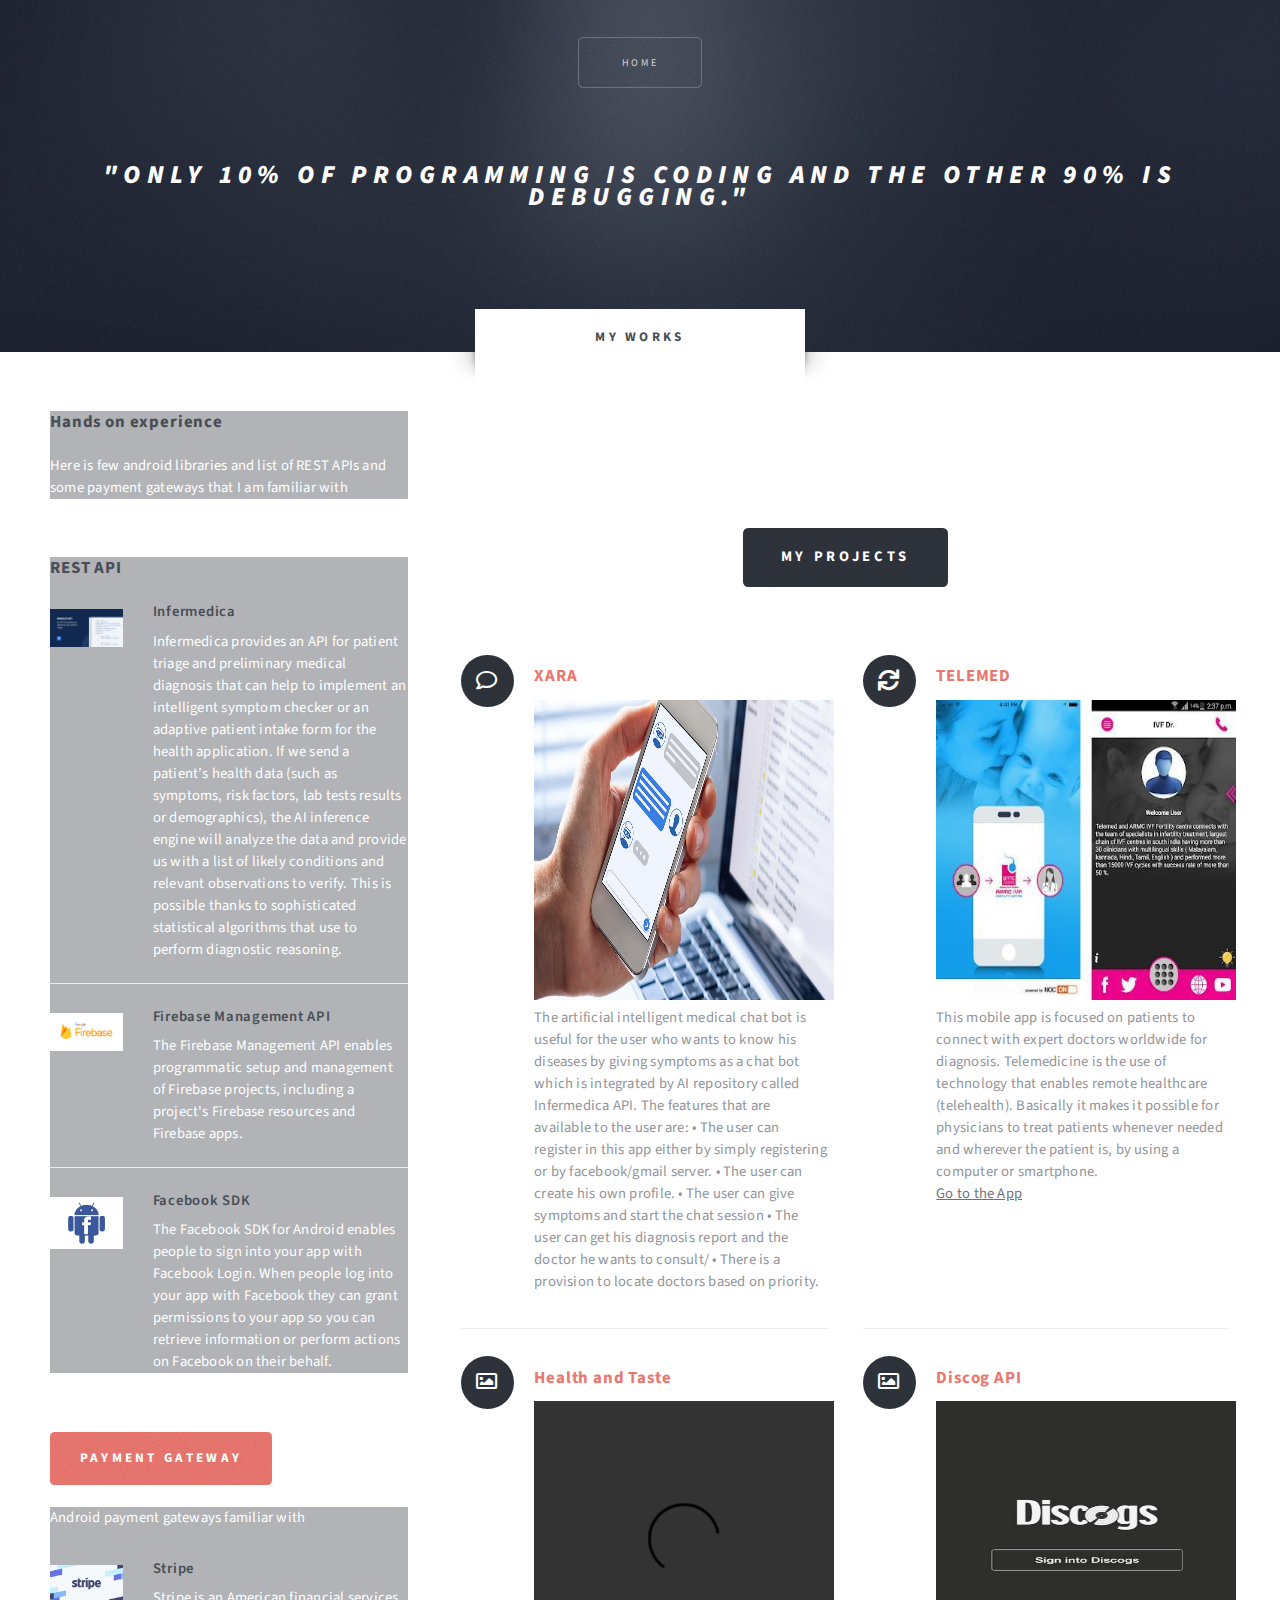
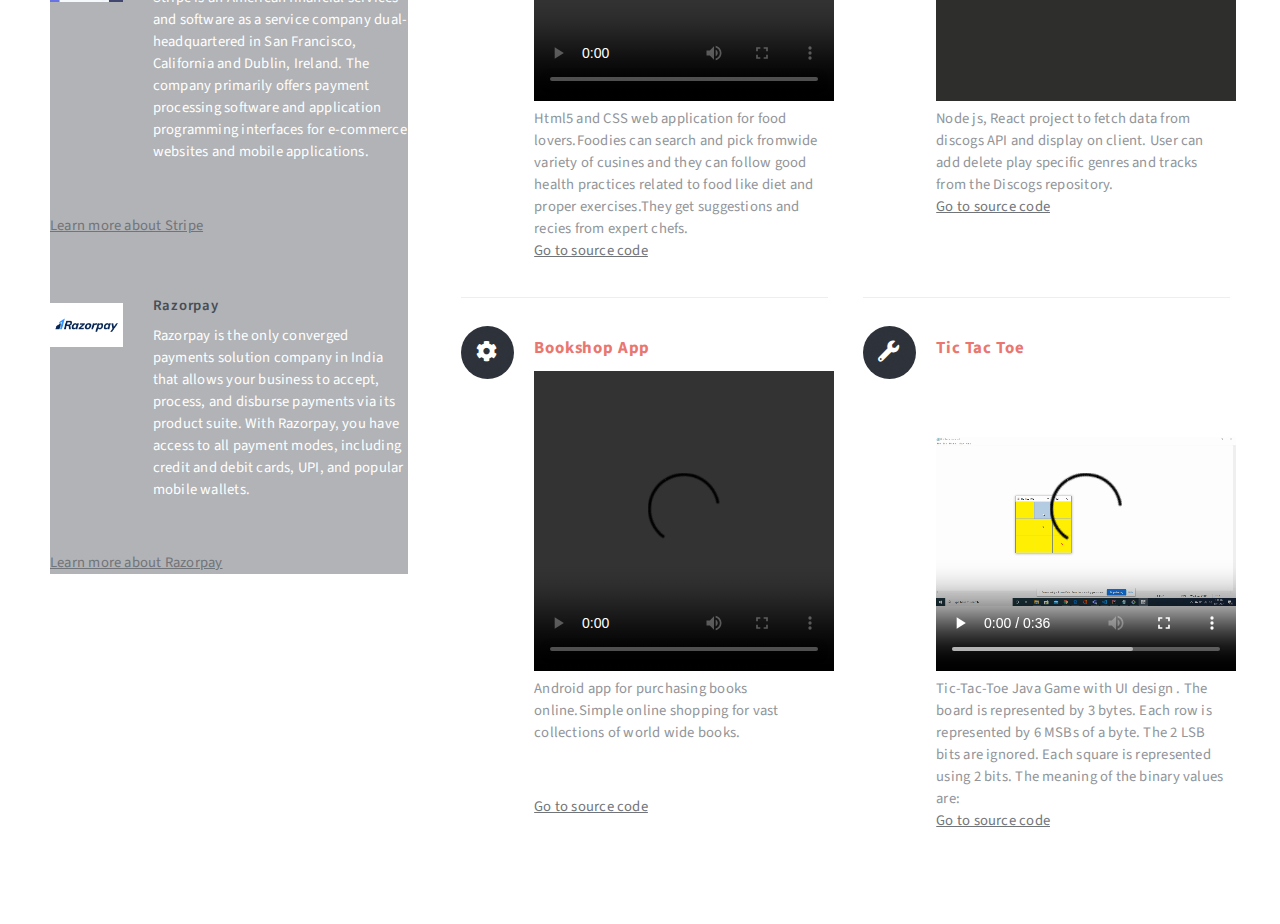
==== commit 0751cf3a: "resume link changed" ====
--- a/left-sidebar.html
+++ b/left-sidebar.html
@@ -204,9 +204,7 @@
 										<section>
 											<h3 class="icon solid fa-sync">TELEMED</h3>
 											<img src="images/telemedImg.jpg" alt="" width="300" height="300" />
-											<br><a href="https://github.com/krishnajayakumar/health-taste.git">Go to
-												source
-												code</a>
+
 											<p>This mobile app is focused on patients to connect with expert doctors
 												worldwide
 												for diagnosis.
